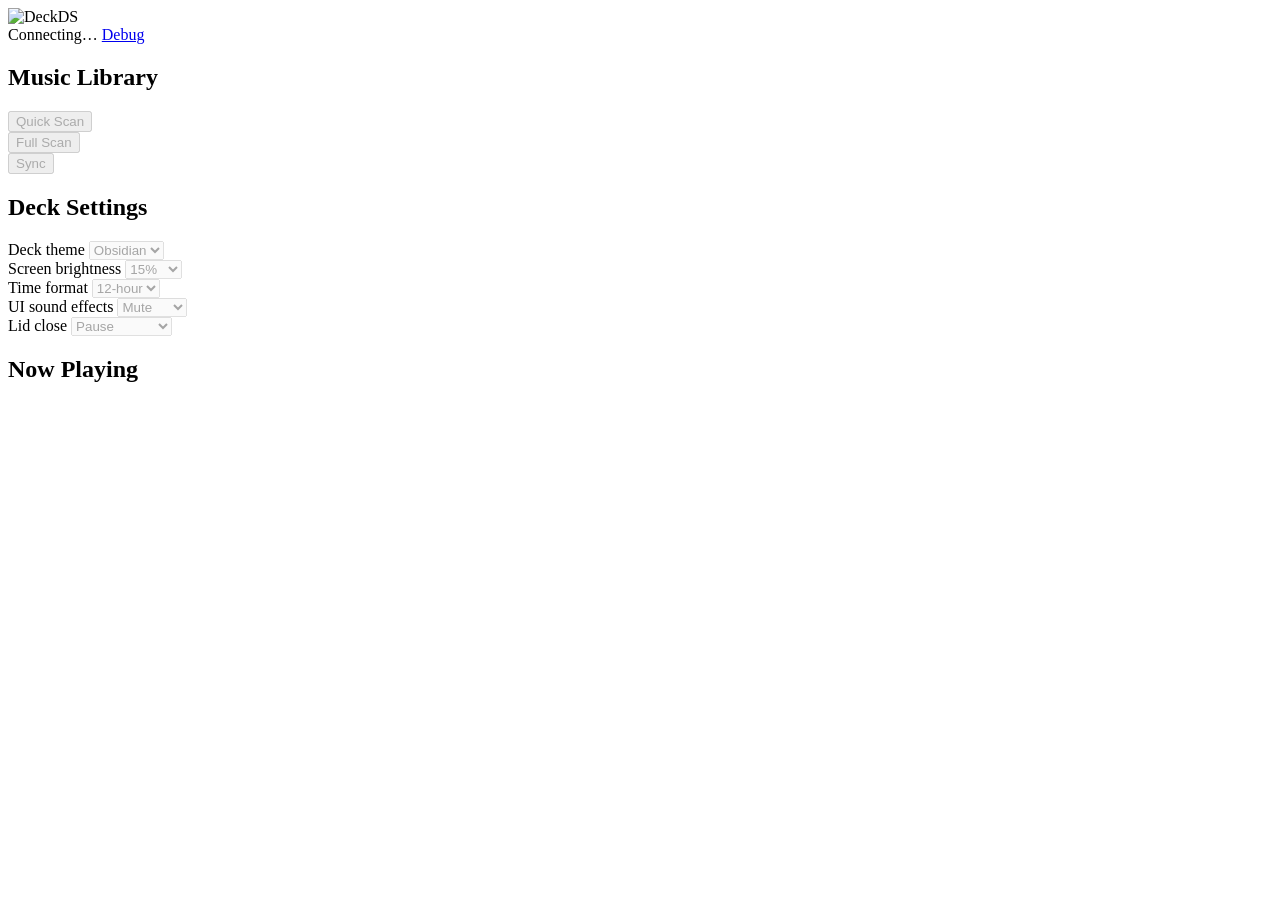
==== Native/web/index.html @ a2824d01 "Add Web Config, library maintenance, and analog scrolling Serve offline Bootstrap settings and read-" ====
<!doctype html>
<html lang="en" data-bs-theme="dark">
<head>
  <meta charset="utf-8">
  <meta name="viewport" content="width=device-width, initial-scale=1">
  <title>DeckDS Web Config</title>
  <link rel="stylesheet" href="/bootstrap.min.css">
  <link rel="stylesheet" href="/config.css">
  <script defer src="/config.js"></script>
</head>
<body class="bg-body-tertiary">
  <main class="container py-4 py-md-5">
    <header class="d-flex justify-content-between align-items-center gap-3 border-bottom pb-3 mb-4">
      <img class="deck-logo" src="/logo.svg" alt="DeckDS" width="148" height="44">
      <div class="d-flex align-items-center gap-3">
        <span id="connection" class="text-body-secondary small" role="status">Connecting…</span>
        <a class="btn btn-sm btn-outline-secondary" href="/debug">Debug</a>
      </div>
    </header>

    <div class="row g-3">
      <section class="col-lg-7" aria-labelledby="library-heading">
        <div class="card">
          <div class="card-body p-3 p-sm-4">
            <div class="d-flex justify-content-between align-items-baseline flex-wrap gap-2">
              <h1 class="h5 mb-0" id="library-heading">Music Library</h1>
              <strong id="tracks" class="small font-monospace text-body-secondary"></strong>
            </div>
            <p id="folder" class="small text-break font-monospace text-body-secondary mt-2 mb-3"></p>
            <div class="row g-2 scan-actions">
              <div class="col"><button id="quick" class="btn btn-sm btn-primary w-100" type="button" disabled>Quick Scan</button></div>
              <div class="col"><button id="full" class="btn btn-sm btn-outline-secondary w-100" type="button" disabled>Full Scan</button></div>
              <div class="col"><button class="btn btn-sm btn-outline-secondary w-100" type="button" disabled>Sync</button></div>
            </div>
            <div id="scan" class="border-top pt-3 mt-3" hidden>
              <div class="d-flex justify-content-between gap-3">
                <span id="scan-mode"></span>
                <span id="percent" class="font-monospace"></span>
              </div>
              <progress class="w-100" max="100" value="0" id="bar" aria-label="Library scan progress"></progress>
              <p id="count" class="small font-monospace text-body-secondary mb-0"></p>
            </div>
            <p id="library-message" class="feedback small text-body-secondary mt-3 mb-0" role="status"></p>
            <section class="border-top pt-3 mt-3" id="review" aria-labelledby="review-heading" hidden>
              <h2 class="h6" id="review-heading">Missing Files</h2>
              <p class="mb-1" id="missing"></p>
              <p class="small text-body-secondary" id="review-question">Remove the missing entries from the index?</p>
              <div class="row g-2">
                <div class="col"><button id="keep" class="btn btn-outline-secondary w-100" type="button">Keep</button></div>
                <div class="col"><button id="remove" class="btn btn-outline-danger w-100" type="button">Remove</button></div>
              </div>
            </section>
          </div>
        </div>
      </section>

      <section class="col-lg-5" aria-labelledby="settings-heading">
        <div class="card">
          <div class="card-body p-3 p-sm-4">
            <h2 class="h5 mb-3" id="settings-heading">Deck Settings</h2>
            <div class="vstack gap-3">
              <div class="setting">
                <label class="form-label mb-0" for="theme">Deck theme</label>
                <select id="theme" class="form-select" data-setting="theme" disabled>
                  <option value="0">Obsidian</option><option value="1">Ceramic</option><option value="2">VFD</option>
                </select>
              </div>
              <div class="setting">
                <label class="form-label mb-0" for="brightness">Screen brightness</label>
                <select id="brightness" class="form-select" data-setting="brightness" disabled>
                  <option value="0">15%</option><option value="1">30%</option><option value="2">45%</option>
                  <option value="3">60%</option><option value="4">75%</option><option value="5">90%</option>
                  <option value="6">100%</option>
                </select>
              </div>
              <div class="setting">
                <label class="form-label mb-0" for="clock">Time format</label>
                <select id="clock" class="form-select" data-setting="clock" disabled>
                  <option value="0">12-hour</option><option value="1">24-hour</option>
                </select>
              </div>
              <div class="setting">
                <label class="form-label mb-0" for="sfx">UI sound effects</label>
                <select id="sfx" class="form-select" data-setting="sfx" disabled>
                  <option value="0">Mute</option><option value="1">SFX On</option>
                </select>
              </div>
              <div class="setting">
                <label class="form-label mb-0" for="lid">Lid close</label>
                <select id="lid" class="form-select" data-setting="lid" disabled>
                  <option value="0">Pause</option><option value="1">Pocket Audio</option>
                </select>
              </div>
            </div>
            <p id="settings-error" class="feedback text-danger small mt-3 mb-0" role="alert"></p>
          </div>
        </div>
      </section>

      <section class="col-12" aria-labelledby="now-heading">
        <div class="card">
          <div class="card-body p-3 p-sm-4">
            <h2 class="h5" id="now-heading">Now Playing</h2>
            <strong class="text-break" id="track"></strong>
            <p class="text-body-secondary text-break mb-0" id="artist"></p>
          </div>
        </div>
      </section>
    </div>
  </main>
</body>
</html>
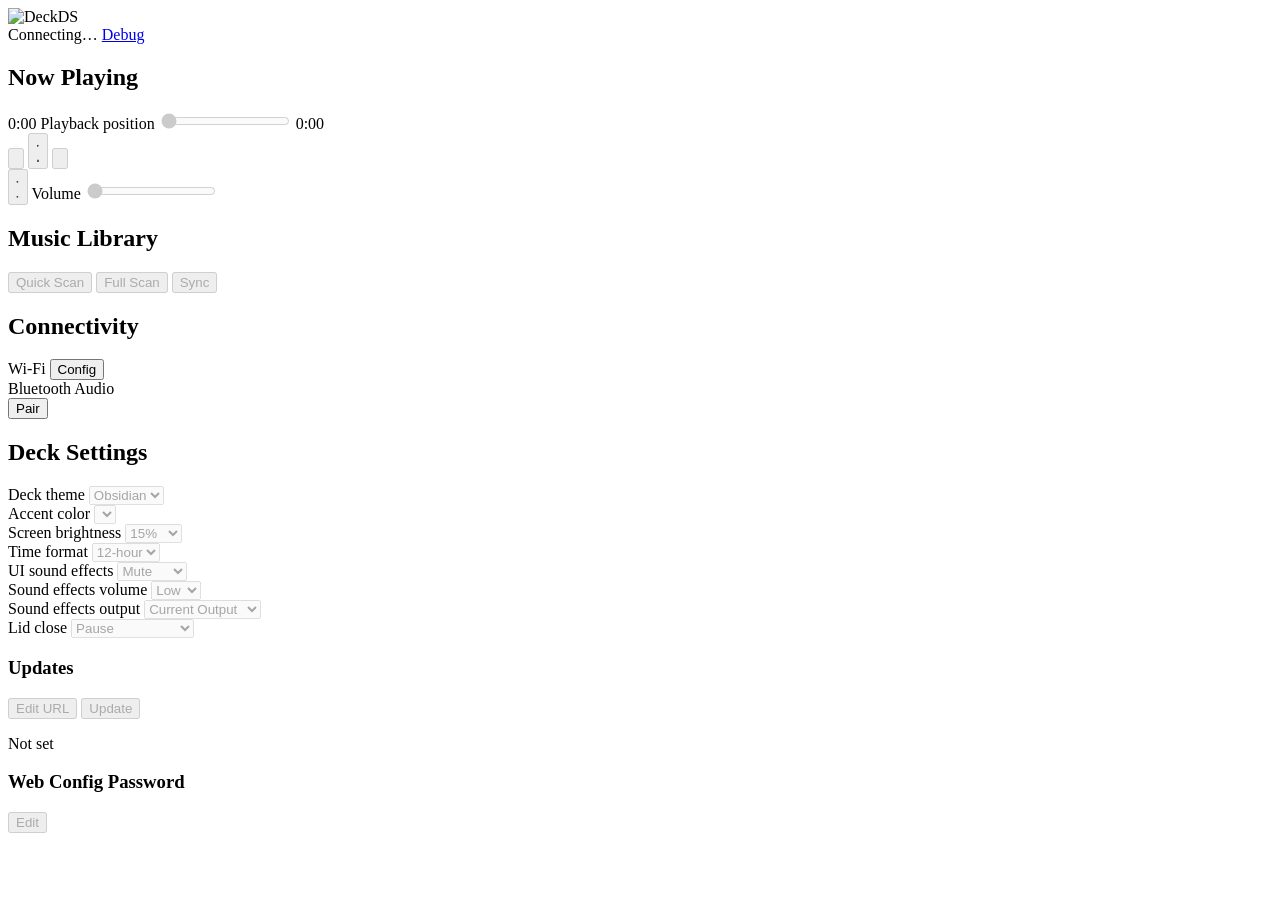
==== commit 550c1b23: "Expand Web Config and connectivity" ====
--- a/Native/web/index.html
+++ b/Native/web/index.html
@@ -9,104 +9,271 @@
   <script defer src="/config.js"></script>
 </head>
 <body class="bg-body-tertiary">
-  <main class="container py-4 py-md-5">
-    <header class="d-flex justify-content-between align-items-center gap-3 border-bottom pb-3 mb-4">
+  <main class="container config-page">
+    <header class="config-header d-flex justify-content-between align-items-center gap-2 border-bottom">
       <img class="deck-logo" src="/logo.svg" alt="DeckDS" width="148" height="44">
-      <div class="d-flex align-items-center gap-3">
+      <div class="d-flex align-items-center gap-2">
         <span id="connection" class="text-body-secondary small" role="status">Connecting…</span>
+        <a id="sign-in" class="btn btn-sm btn-outline-secondary" href="/login" hidden>Sign in</a>
         <a class="btn btn-sm btn-outline-secondary" href="/debug">Debug</a>
       </div>
     </header>
 
-    <div class="row g-3">
-      <section class="col-lg-7" aria-labelledby="library-heading">
-        <div class="card">
-          <div class="card-body p-3 p-sm-4">
-            <div class="d-flex justify-content-between align-items-baseline flex-wrap gap-2">
-              <h1 class="h5 mb-0" id="library-heading">Music Library</h1>
-              <strong id="tracks" class="small font-monospace text-body-secondary"></strong>
-            </div>
-            <p id="folder" class="small text-break font-monospace text-body-secondary mt-2 mb-3"></p>
-            <div class="row g-2 scan-actions">
-              <div class="col"><button id="quick" class="btn btn-sm btn-primary w-100" type="button" disabled>Quick Scan</button></div>
-              <div class="col"><button id="full" class="btn btn-sm btn-outline-secondary w-100" type="button" disabled>Full Scan</button></div>
-              <div class="col"><button class="btn btn-sm btn-outline-secondary w-100" type="button" disabled>Sync</button></div>
-            </div>
-            <div id="scan" class="border-top pt-3 mt-3" hidden>
-              <div class="d-flex justify-content-between gap-3">
-                <span id="scan-mode"></span>
-                <span id="percent" class="font-monospace"></span>
+    <div class="config-grid">
+      <div class="config-player">
+        <section class="card" aria-labelledby="now-heading">
+          <div class="card-body">
+            <h1 class="h6 mb-2" id="now-heading">Now Playing</h1>
+            <strong class="track-title" id="track"></strong>
+            <p class="small text-body-secondary text-truncate mb-0" id="artist"></p>
+            <div class="seek-row small font-monospace text-body-secondary">
+              <output id="elapsed" for="seek">0:00</output>
+              <label class="visually-hidden" for="seek">Playback position</label>
+              <input class="form-range" type="range" id="seek" min="0" max="1" step="100" value="0" disabled>
+              <span id="duration">0:00</span>
+            </div>
+            <div class="transport-row">
+              <button type="button" class="btn btn-outline-secondary icon-button" id="previous"
+                      aria-label="Previous track" title="Previous track" disabled>
+                <svg class="action-icon" viewBox="0 0 24 24" aria-hidden="true"><path d="M5 5h2v14H5zM19 5v14L8 12z"/></svg>
+              </button>
+              <button type="button" class="btn btn-primary icon-button" id="playback-toggle" aria-label="Play" title="Play" disabled>
+                <svg class="action-icon" viewBox="0 0 24 24" aria-hidden="true"><path d="M8 5v14l11-7z"/></svg>
+                <svg class="action-icon" viewBox="0 0 24 24" aria-hidden="true" hidden><path d="M7 5h4v14H7zm6 0h4v14h-4z"/></svg>
+              </button>
+              <button type="button" class="btn btn-outline-secondary icon-button" id="next"
+                      aria-label="Next track" title="Next track" disabled>
+                <svg class="action-icon" viewBox="0 0 24 24" aria-hidden="true"><path d="M17 5h2v14h-2zM5 5v14l11-7z"/></svg>
+              </button>
+            </div>
+            <div class="volume-row">
+              <button type="button" class="btn btn-outline-secondary icon-button" id="mute" aria-label="Mute" title="Mute" disabled>
+                <svg class="action-icon" viewBox="0 0 24 24" aria-hidden="true">
+                  <path d="M3 9h4l5-4v14l-5-4H3z"/><path d="M15 9a4 4 0 0 1 0 6m2.5-8.5a7.5 7.5 0 0 1 0 11" fill="none" stroke="currentColor" stroke-width="1.75" stroke-linecap="round"/>
+                </svg>
+                <svg class="action-icon" viewBox="0 0 24 24" aria-hidden="true" hidden>
+                  <path d="M3 9h4l5-4v14l-5-4H3z"/><path d="m16 9 6 6m0-6-6 6" fill="none" stroke="currentColor" stroke-width="1.75" stroke-linecap="round"/>
+                </svg>
+              </button>
+              <label class="visually-hidden" for="volume">Volume</label>
+              <input class="form-range" type="range" id="volume" min="0" max="100" value="0" disabled>
+              <output class="font-monospace small text-body-secondary text-end" id="volume-value" for="volume"></output>
+            </div>
+            <p id="playback-error" class="feedback text-danger small mt-2 mb-0" role="alert"></p>
+          </div>
+        </section>
+
+        <section class="card" aria-labelledby="library-heading">
+          <div class="card-body">
+            <div class="library-title">
+              <h2 class="h6 mb-0" id="library-heading">Music Library</h2>
+              <div class="library-title-status small font-monospace text-body-secondary">
+                <strong id="tracks" class="text-truncate"></strong>
+                <div id="scan" class="library-title-progress" hidden>
+                  <progress max="100" value="0" id="bar" aria-label="Library scan progress"></progress>
+                  <span id="percent" aria-hidden="true"></span>
+                </div>
               </div>
-              <progress class="w-100" max="100" value="0" id="bar" aria-label="Library scan progress"></progress>
-              <p id="count" class="small font-monospace text-body-secondary mb-0"></p>
-            </div>
-            <p id="library-message" class="feedback small text-body-secondary mt-3 mb-0" role="status"></p>
-            <section class="border-top pt-3 mt-3" id="review" aria-labelledby="review-heading" hidden>
-              <h2 class="h6" id="review-heading">Missing Files</h2>
+            </div>
+            <p id="folder" class="small text-truncate font-monospace text-body-secondary mt-1 mb-2"></p>
+            <div class="d-flex flex-wrap gap-1 scan-actions">
+              <button id="quick" class="btn btn-sm btn-primary" type="button" disabled>Quick Scan</button>
+              <button id="full" class="btn btn-sm btn-outline-secondary" type="button" disabled>Full Scan</button>
+              <button class="btn btn-sm btn-outline-secondary" type="button" disabled>Sync</button>
+            </div>
+            <p id="library-message" class="library-feedback small text-body-secondary text-truncate mt-2 mb-0" role="status"></p>
+            <section class="border-top pt-2 mt-2" id="review" aria-labelledby="review-heading" hidden>
+              <h3 class="h6 mb-1" id="review-heading">Missing Files</h3>
               <p class="mb-1" id="missing"></p>
-              <p class="small text-body-secondary" id="review-question">Remove the missing entries from the index?</p>
-              <div class="row g-2">
-                <div class="col"><button id="keep" class="btn btn-outline-secondary w-100" type="button">Keep</button></div>
-                <div class="col"><button id="remove" class="btn btn-outline-danger w-100" type="button">Remove</button></div>
+              <p class="small text-body-secondary mb-2" id="review-question">Remove the missing entries from the index?</p>
+              <div class="d-flex gap-2">
+                <button id="keep" class="btn btn-sm btn-outline-secondary flex-fill" type="button">Keep</button>
+                <button id="remove" class="btn btn-sm btn-outline-danger flex-fill" type="button">Remove</button>
               </div>
             </section>
           </div>
-        </div>
-      </section>
+        </section>
+        <section class="card" aria-labelledby="connectivity-heading">
+          <div class="card-body">
+            <h2 class="h6 mb-2" id="connectivity-heading">Connectivity</h2>
+            <div class="d-flex justify-content-between align-items-center gap-2">
+              <span class="small">Wi-Fi</span>
+              <button id="wifi-open" type="button" class="btn btn-sm btn-outline-secondary"
+                      aria-label="Configure Wi-Fi" aria-haspopup="dialog">Config</button>
+            </div>
+            <div class="d-flex justify-content-between align-items-center gap-2 border-top pt-2 mt-2">
+              <span class="small">Bluetooth Audio</span>
+              <div class="scan-tooltip-anchor" id="bluetooth-pair-tooltip">
+                <button id="bluetooth-open" type="button" class="btn btn-sm btn-outline-secondary"
+                        aria-label="Pair Bluetooth audio" aria-haspopup="dialog"
+                        aria-describedby="bluetooth-pair-message">Pair</button>
+                <span id="bluetooth-pair-message" class="scan-tooltip small" role="tooltip"></span>
+                <span id="bluetooth-pair-announcement" class="visually-hidden" role="status"></span>
+              </div>
+            </div>
+            <ul id="bluetooth-paired-devices" class="device-list list-unstyled mb-0" aria-label="Paired Bluetooth devices"></ul>
+          </div>
+        </section>
+      </div>
 
-      <section class="col-lg-5" aria-labelledby="settings-heading">
-        <div class="card">
-          <div class="card-body p-3 p-sm-4">
-            <h2 class="h5 mb-3" id="settings-heading">Deck Settings</h2>
-            <div class="vstack gap-3">
-              <div class="setting">
-                <label class="form-label mb-0" for="theme">Deck theme</label>
-                <select id="theme" class="form-select" data-setting="theme" disabled>
-                  <option value="0">Obsidian</option><option value="1">Ceramic</option><option value="2">VFD</option>
-                </select>
-              </div>
-              <div class="setting">
-                <label class="form-label mb-0" for="brightness">Screen brightness</label>
-                <select id="brightness" class="form-select" data-setting="brightness" disabled>
-                  <option value="0">15%</option><option value="1">30%</option><option value="2">45%</option>
-                  <option value="3">60%</option><option value="4">75%</option><option value="5">90%</option>
-                  <option value="6">100%</option>
-                </select>
-              </div>
-              <div class="setting">
-                <label class="form-label mb-0" for="clock">Time format</label>
-                <select id="clock" class="form-select" data-setting="clock" disabled>
-                  <option value="0">12-hour</option><option value="1">24-hour</option>
-                </select>
-              </div>
-              <div class="setting">
-                <label class="form-label mb-0" for="sfx">UI sound effects</label>
-                <select id="sfx" class="form-select" data-setting="sfx" disabled>
-                  <option value="0">Mute</option><option value="1">SFX On</option>
-                </select>
-              </div>
-              <div class="setting">
-                <label class="form-label mb-0" for="lid">Lid close</label>
-                <select id="lid" class="form-select" data-setting="lid" disabled>
-                  <option value="0">Pause</option><option value="1">Pocket Audio</option>
-                </select>
-              </div>
-            </div>
-            <p id="settings-error" class="feedback text-danger small mt-3 mb-0" role="alert"></p>
-          </div>
-        </div>
-      </section>
-
-      <section class="col-12" aria-labelledby="now-heading">
-        <div class="card">
-          <div class="card-body p-3 p-sm-4">
-            <h2 class="h5" id="now-heading">Now Playing</h2>
-            <strong class="text-break" id="track"></strong>
-            <p class="text-body-secondary text-break mb-0" id="artist"></p>
-          </div>
+      <section class="card" aria-labelledby="settings-heading">
+        <div class="card-body">
+          <h2 class="h6 mb-2" id="settings-heading">Deck Settings</h2>
+          <div class="settings-fields">
+            <div class="setting">
+              <label class="form-label mb-0" for="theme">Deck theme</label>
+              <select id="theme" class="form-select form-select-sm" data-setting="theme" disabled>
+                <option value="0">Obsidian</option><option value="1">Ceramic</option><option value="2">VFD</option>
+              </select>
+            </div>
+            <div class="setting">
+              <label class="form-label mb-0" for="accent">Accent color</label>
+              <select id="accent" class="form-select form-select-sm" data-setting="accent" disabled></select>
+            </div>
+            <div class="setting">
+              <label class="form-label mb-0" for="brightness">Screen brightness</label>
+              <select id="brightness" class="form-select form-select-sm" data-setting="brightness" disabled>
+                <option value="0">15%</option><option value="1">30%</option><option value="2">45%</option>
+                <option value="3">60%</option><option value="4">75%</option><option value="5">90%</option>
+                <option value="6">100%</option>
+              </select>
+            </div>
+            <div class="setting">
+              <label class="form-label mb-0" for="clock">Time format</label>
+              <select id="clock" class="form-select form-select-sm" data-setting="clock" disabled>
+                <option value="0">12-hour</option><option value="1">24-hour</option>
+              </select>
+            </div>
+            <div class="setting">
+              <label class="form-label mb-0" for="sfx">UI sound effects</label>
+              <select id="sfx" class="form-select form-select-sm" data-setting="sfx" disabled>
+                <option value="0">Mute</option><option value="1">SFX On</option>
+              </select>
+            </div>
+            <div class="setting">
+              <label class="form-label mb-0" for="sfx-volume">Sound effects volume</label>
+              <select id="sfx-volume" class="form-select form-select-sm" data-setting="sfxVolume" disabled>
+                <option value="0">Low</option><option value="1">Mid</option><option value="2">High</option>
+              </select>
+            </div>
+            <div class="setting">
+              <label class="form-label mb-0" for="sfx-output">Sound effects output</label>
+              <select id="sfx-output" class="form-select form-select-sm" data-setting="sfxOutput" disabled>
+                <option value="0">Current Output</option><option value="1">Built-in Speaker</option>
+              </select>
+            </div>
+            <div class="setting">
+              <label class="form-label mb-0" for="lid">Lid close</label>
+              <select id="lid" class="form-select form-select-sm" data-setting="lid" disabled>
+                <option value="0">Pause</option><option value="1">Continue Playing</option>
+              </select>
+            </div>
+          </div>
+          <p id="settings-error" class="feedback text-danger small mt-2 mb-0" role="alert"></p>
+          <section class="border-top pt-2 mt-2" aria-labelledby="updates-heading">
+            <div class="d-flex justify-content-between align-items-center flex-wrap gap-2">
+              <h3 class="h6 mb-0 me-auto" id="updates-heading">Updates</h3>
+              <button class="btn btn-sm btn-outline-secondary" type="button" id="ota-edit" disabled>Edit URL</button>
+              <button class="btn btn-sm btn-outline-secondary" type="button" disabled>Update</button>
+            </div>
+            <p class="small text-body-secondary font-monospace text-truncate mt-1 mb-0" id="ota-url">Not set</p>
+          </section>
+          <section class="border-top pt-2 mt-2" aria-labelledby="web-password-heading">
+            <div class="d-flex justify-content-between align-items-center flex-wrap gap-2">
+              <h3 class="h6 mb-0 me-auto" id="web-password-heading">Web Config Password</h3>
+              <span id="web-password-status" class="text-body-secondary small"></span>
+              <button class="btn btn-sm btn-outline-secondary" type="button" id="web-password-edit" disabled>Edit</button>
+            </div>
+          </section>
         </div>
       </section>
     </div>
   </main>
+  <dialog id="ota-dialog" aria-labelledby="ota-heading">
+    <form id="ota-form" class="p-3 p-sm-4">
+      <h2 class="h5 mb-3" id="ota-heading">Edit OTA URL</h2>
+      <label class="form-label" for="ota-input">OTA URL</label>
+      <input class="form-control" id="ota-input" type="url" maxlength="2048" spellcheck="false" autofocus>
+      <p id="ota-error" class="feedback text-danger small mt-2 mb-0" role="alert"></p>
+      <div class="d-flex justify-content-end gap-2 mt-3">
+        <button class="btn btn-outline-secondary" type="button" id="ota-cancel">Cancel</button>
+        <button class="btn btn-primary" type="submit" id="ota-save">Save</button>
+      </div>
+    </form>
+  </dialog>
+  <dialog id="web-password-dialog" aria-labelledby="web-password-dialog-title">
+    <form id="web-password-form" class="p-3 p-sm-4">
+      <h2 class="h5 mb-3" id="web-password-dialog-title">Web Config Password</h2>
+      <label class="form-label" for="web-password-input">Password</label>
+      <input class="form-control" id="web-password-input" type="password" maxlength="128" autocomplete="off" autofocus>
+      <p id="web-password-error" class="feedback text-danger small mt-2 mb-0" role="alert"></p>
+      <div class="d-flex flex-wrap justify-content-end gap-2 mt-3">
+        <button class="btn btn-outline-secondary" type="button" id="web-password-cancel">Cancel</button>
+        <button class="btn btn-primary" type="submit" id="web-password-save">Save</button>
+      </div>
+    </form>
+  </dialog>
+  <dialog id="wifi-dialog" class="connectivity-dialog" aria-labelledby="wifi-dialog-title">
+    <div id="wifi-browser" class="p-3 p-sm-4">
+      <header class="d-flex justify-content-between align-items-center gap-2 mb-2">
+        <h2 class="h5 mb-0" id="wifi-dialog-title">Wi-Fi</h2>
+        <button id="wifi-close" type="button" class="btn btn-sm btn-outline-secondary" autofocus>Close</button>
+      </header>
+      <div class="d-flex justify-content-between align-items-center gap-2">
+        <div id="wifi-link" class="wifi-link small">
+          <!-- Bootstrap Icons v1.13.1, MIT. See vendor/BOOTSTRAP-ICONS-LICENSE. -->
+          <svg class="bi bi-wifi-off" data-level="off" width="16" height="16" fill="currentColor" viewBox="0 0 16 16" aria-hidden="true">
+            <path d="M10.706 3.294A12.6 12.6 0 0 0 8 3C5.259 3 2.723 3.882.663 5.379a.485.485 0 0 0-.048.736.52.52 0 0 0 .668.05A11.45 11.45 0 0 1 8 4q.946 0 1.852.148zM8 6c-1.905 0-3.68.56-5.166 1.526a.48.48 0 0 0-.063.745.525.525 0 0 0 .652.065 8.45 8.45 0 0 1 3.51-1.27zm2.596 1.404.785-.785q.947.362 1.785.907a.482.482 0 0 1 .063.745.525.525 0 0 1-.652.065 8.5 8.5 0 0 0-1.98-.932zM8 10l.933-.933a6.5 6.5 0 0 1 2.013.637c.285.145.326.524.1.75l-.015.015a.53.53 0 0 1-.611.09A5.5 5.5 0 0 0 8 10m4.905-4.905.747-.747q.886.451 1.685 1.03a.485.485 0 0 1 .047.737.52.52 0 0 1-.668.05 11.5 11.5 0 0 0-1.811-1.07M9.02 11.78c.238.14.236.464.04.66l-.707.706a.5.5 0 0 1-.707 0l-.707-.707c-.195-.195-.197-.518.04-.66A2 2 0 0 1 8 11.5c.374 0 .723.102 1.021.28zm4.355-9.905a.53.53 0 0 1 .75.75l-10.75 10.75a.53.53 0 0 1-.75-.75z"/>
+          </svg>
+          <svg class="bi bi-wifi-1" data-level="1" width="16" height="16" fill="currentColor" viewBox="0 0 16 16" aria-hidden="true" hidden>
+            <path d="M11.046 10.454c.226-.226.185-.605-.1-.75A6.5 6.5 0 0 0 8 9c-1.06 0-2.062.254-2.946.704-.285.145-.326.524-.1.75l.015.015c.16.16.407.19.611.09A5.5 5.5 0 0 1 8 10c.868 0 1.69.201 2.42.56.203.1.45.07.611-.091zM9.06 12.44c.196-.196.198-.52-.04-.66A2 2 0 0 0 8 11.5a2 2 0 0 0-1.02.28c-.238.14-.236.464-.04.66l.706.706a.5.5 0 0 0 .707 0l.708-.707z"/>
+          </svg>
+          <svg class="bi bi-wifi-2" data-level="2" width="16" height="16" fill="currentColor" viewBox="0 0 16 16" aria-hidden="true" hidden>
+            <path d="M13.229 8.271c.216-.216.194-.578-.063-.745A9.46 9.46 0 0 0 8 6c-1.905 0-3.68.56-5.166 1.526a.48.48 0 0 0-.063.745.525.525 0 0 0 .652.065A8.46 8.46 0 0 1 8 7a8.46 8.46 0 0 1 4.577 1.336c.205.132.48.108.652-.065m-2.183 2.183c.226-.226.185-.605-.1-.75A6.5 6.5 0 0 0 8 9c-1.06 0-2.062.254-2.946.704-.285.145-.326.524-.1.75l.015.015c.16.16.408.19.611.09A5.5 5.5 0 0 1 8 10c.868 0 1.69.201 2.42.56.203.1.45.07.611-.091zM9.06 12.44c.196-.196.198-.52-.04-.66A2 2 0 0 0 8 11.5a2 2 0 0 0-1.02.28c-.238.14-.236.464-.04.66l.706.706a.5.5 0 0 0 .708 0l.707-.707z"/>
+          </svg>
+          <svg class="bi bi-wifi" data-level="3" width="16" height="16" fill="currentColor" viewBox="0 0 16 16" aria-hidden="true" hidden>
+            <path d="M15.384 6.115a.485.485 0 0 0-.047-.736A12.44 12.44 0 0 0 8 3C5.259 3 2.723 3.882.663 5.379a.485.485 0 0 0-.048.736.52.52 0 0 0 .668.05A11.45 11.45 0 0 1 8 4c2.507 0 4.827.802 6.716 2.164.205.148.49.13.668-.049"/>
+            <path d="M13.229 8.271a.482.482 0 0 0-.063-.745A9.46 9.46 0 0 0 8 6c-1.905 0-3.68.56-5.166 1.526a.48.48 0 0 0-.063.745.525.525 0 0 0 .652.065A8.46 8.46 0 0 1 8 7a8.46 8.46 0 0 1 4.576 1.336c.206.132.48.108.653-.065m-2.183 2.183c.226-.226.185-.605-.1-.75A6.5 6.5 0 0 0 8 9c-1.06 0-2.062.254-2.946.704-.285.145-.326.524-.1.75l.015.015c.16.16.407.19.611.09A5.5 5.5 0 0 1 8 10c.868 0 1.69.201 2.42.56.203.1.45.07.61-.091zM9.06 12.44c.196-.196.198-.52-.04-.66A2 2 0 0 0 8 11.5a2 2 0 0 0-1.02.28c-.238.14-.236.464-.04.66l.706.706a.5.5 0 0 0 .707 0l.707-.707z"/>
+          </svg>
+          <span id="wifi-name" class="text-truncate">Not connected</span>
+          <span id="wifi-strength" class="text-body-secondary" hidden></span>
+        </div>
+        <button id="wifi-scan" type="button" class="btn btn-sm btn-outline-secondary" disabled>Scan</button>
+      </div>
+      <p id="wifi-message" class="wifi-feedback small text-body-secondary mt-2 mb-0" role="status"></p>
+      <ul id="wifi-networks" class="device-list list-unstyled mb-0"></ul>
+    </div>
+    <form id="wifi-form" class="p-3 p-sm-4" hidden>
+      <h2 class="h5 mb-2" id="wifi-join-title">Join Wi-Fi Network</h2>
+      <p id="wifi-target" class="device-name fw-semibold mb-2"></p>
+      <p class="text-body-secondary small mb-3">Changing networks may disconnect this page.</p>
+      <div id="wifi-password-field">
+        <label class="form-label" for="wifi-password">Wi-Fi password</label>
+        <input class="form-control" id="wifi-password" type="password" maxlength="128" autocomplete="off">
+      </div>
+      <p id="wifi-join-error" class="feedback text-danger small mt-2 mb-0" role="alert"></p>
+      <div class="d-flex justify-content-end gap-2 mt-3">
+        <button class="btn btn-outline-secondary" type="button" id="wifi-cancel">Back</button>
+        <button class="btn btn-primary" type="submit" id="wifi-join">Join</button>
+      </div>
+    </form>
+  </dialog>
+  <dialog id="bluetooth-dialog" class="connectivity-dialog" aria-labelledby="bluetooth-heading">
+    <div class="p-3 p-sm-4">
+      <header class="d-flex justify-content-between align-items-center gap-2 mb-2">
+        <h2 class="h5 mb-0" id="bluetooth-heading">Bluetooth Audio</h2>
+        <button id="bluetooth-close" type="button" class="btn btn-sm btn-outline-secondary" autofocus>Close</button>
+      </header>
+      <div class="d-flex justify-content-end mb-2">
+        <div class="scan-tooltip-anchor" id="bluetooth-scan-tooltip">
+          <button id="bluetooth-scan" type="button" class="btn btn-sm btn-outline-secondary"
+                  aria-disabled="true" aria-describedby="bluetooth-message">Scan</button>
+          <span id="bluetooth-message" class="scan-tooltip small" role="tooltip"></span>
+        </div>
+      </div>
+      <span id="bluetooth-announcement" class="visually-hidden" role="status"></span>
+      <ul id="bluetooth-devices" class="device-list list-unstyled mb-0"></ul>
+    </div>
+  </dialog>
 </body>
 </html>
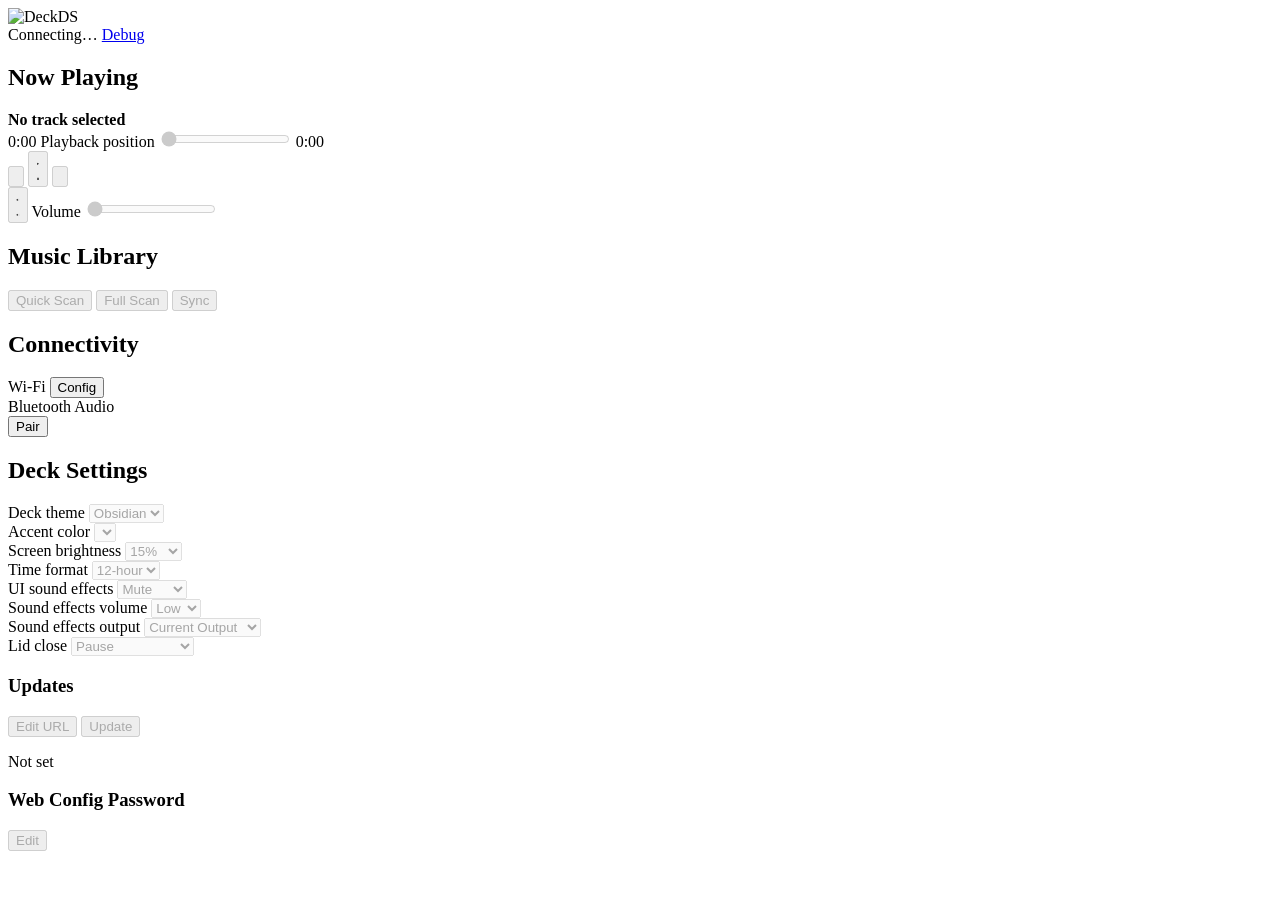
==== commit 57f95dce: "Keep Now Playing metadata on one line" ====
--- a/Native/web/index.html
+++ b/Native/web/index.html
@@ -24,8 +24,10 @@
         <section class="card" aria-labelledby="now-heading">
           <div class="card-body">
             <h1 class="h6 mb-2" id="now-heading">Now Playing</h1>
-            <strong class="track-title" id="track"></strong>
-            <p class="small text-body-secondary text-truncate mb-0" id="artist"></p>
+            <div class="track-metadata">
+              <strong class="track-title text-truncate" id="track">No track selected</strong>
+              <span class="track-artist small text-body-secondary text-truncate" id="artist"></span>
+            </div>
             <div class="seek-row small font-monospace text-body-secondary">
               <output id="elapsed" for="seek">0:00</output>
               <label class="visually-hidden" for="seek">Playback position</label>
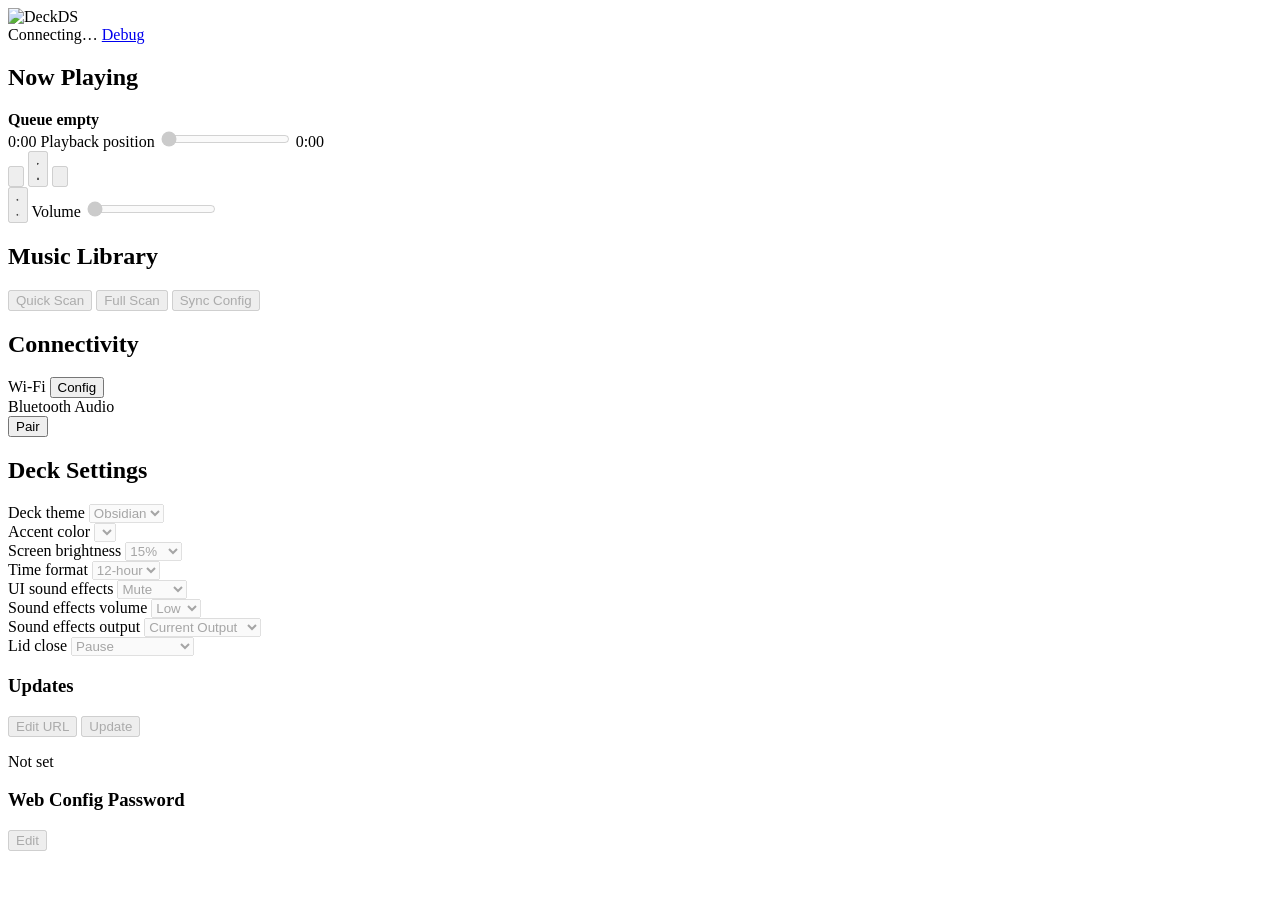
==== commit b02796ef: "Add Library Sync URL configuration" ====
--- a/Native/web/index.html
+++ b/Native/web/index.html
@@ -25,7 +25,7 @@
           <div class="card-body">
             <h1 class="h6 mb-2" id="now-heading">Now Playing</h1>
             <div class="track-metadata">
-              <strong class="track-title text-truncate" id="track">No track selected</strong>
+              <strong class="track-title text-truncate" id="track">Queue empty</strong>
               <span class="track-artist small text-body-secondary text-truncate" id="artist"></span>
             </div>
             <div class="seek-row small font-monospace text-body-secondary">
@@ -81,7 +81,8 @@
             <div class="d-flex flex-wrap gap-1 scan-actions">
               <button id="quick" class="btn btn-sm btn-primary" type="button" disabled>Quick Scan</button>
               <button id="full" class="btn btn-sm btn-outline-secondary" type="button" disabled>Full Scan</button>
-              <button class="btn btn-sm btn-outline-secondary" type="button" disabled>Sync</button>
+              <button class="btn btn-sm btn-outline-secondary" type="button" id="sync-edit"
+                      aria-haspopup="dialog" disabled>Sync Config</button>
             </div>
             <p id="library-message" class="library-feedback small text-body-secondary text-truncate mt-2 mb-0" role="status"></p>
             <section class="border-top pt-2 mt-2" id="review" aria-labelledby="review-heading" hidden>
@@ -191,6 +192,18 @@
       </section>
     </div>
   </main>
+  <dialog id="sync-dialog" aria-labelledby="sync-heading">
+    <form id="sync-form" class="p-3 p-sm-4">
+      <h2 class="h5 mb-3" id="sync-heading">Library Sync</h2>
+      <label class="form-label" for="sync-input">Sync URL</label>
+      <input class="form-control" id="sync-input" type="url" maxlength="2048" spellcheck="false" autofocus>
+      <p id="sync-error" class="feedback text-danger small mt-2 mb-0" role="alert"></p>
+      <div class="d-flex justify-content-end gap-2 mt-3">
+        <button class="btn btn-outline-secondary" type="button" id="sync-cancel">Cancel</button>
+        <button class="btn btn-primary" type="submit" id="sync-save">Save</button>
+      </div>
+    </form>
+  </dialog>
   <dialog id="ota-dialog" aria-labelledby="ota-heading">
     <form id="ota-form" class="p-3 p-sm-4">
       <h2 class="h5 mb-3" id="ota-heading">Edit OTA URL</h2>
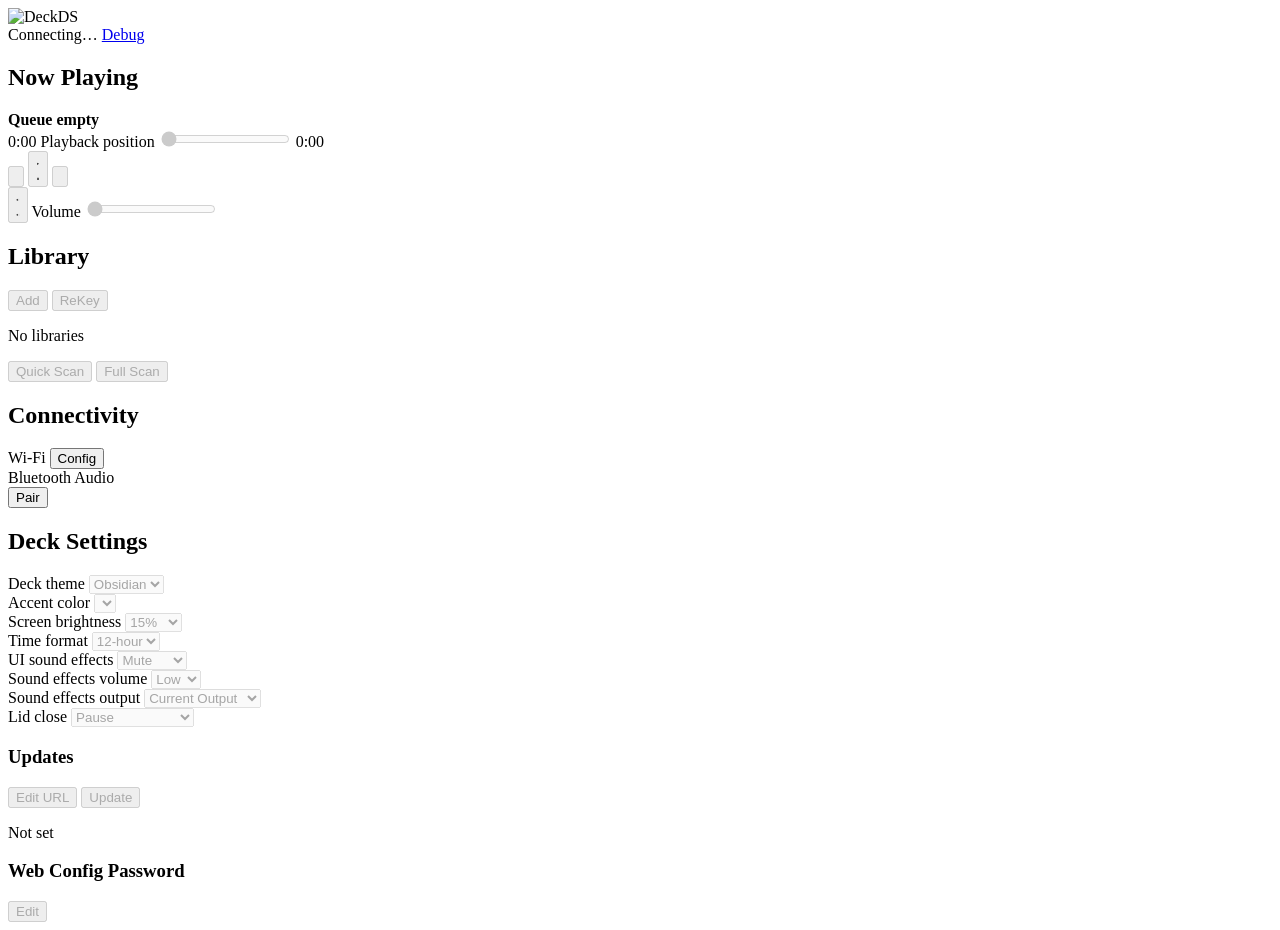
==== commit bf54a3f9: "Add multi-library controls to Web Config Add Tracks-compatible library identities and migrate old tr" ====
--- a/Native/web/index.html
+++ b/Native/web/index.html
@@ -65,26 +65,31 @@
           </div>
         </section>
 
-        <section class="card" aria-labelledby="library-heading">
+        <section class="card library-card" aria-labelledby="library-heading">
           <div class="card-body">
             <div class="library-title">
-              <h2 class="h6 mb-0" id="library-heading">Music Library</h2>
+              <h2 class="h6 mb-0" id="library-heading">Library</h2>
               <div class="library-title-status small font-monospace text-body-secondary">
                 <strong id="tracks" class="text-truncate"></strong>
                 <div id="scan" class="library-title-progress" hidden>
                   <progress max="100" value="0" id="bar" aria-label="Library scan progress"></progress>
                   <span id="percent" aria-hidden="true"></span>
                 </div>
+                <span id="library-message" class="visually-hidden text-truncate" role="status"></span>
               </div>
-            </div>
-            <p id="folder" class="small text-truncate font-monospace text-body-secondary mt-1 mb-2"></p>
-            <div class="d-flex flex-wrap gap-1 scan-actions">
+              <div class="library-title-actions d-flex gap-1">
+                <button id="library-add" class="btn btn-sm btn-outline-secondary" type="button"
+                        aria-haspopup="dialog" disabled>Add</button>
+                <button id="library-rekey" class="btn btn-sm btn-outline-secondary" type="button"
+                        aria-haspopup="dialog" disabled>ReKey</button>
+              </div>
+            </div>
+            <ul id="library-folders" class="device-list list-unstyled mt-1 mb-2" aria-label="Libraries" hidden></ul>
+            <p id="folder" class="small text-body-secondary mt-1 mb-2">No libraries</p>
+            <div class="d-flex flex-wrap gap-1 scan-actions" role="group" aria-label="Library scans">
               <button id="quick" class="btn btn-sm btn-primary" type="button" disabled>Quick Scan</button>
               <button id="full" class="btn btn-sm btn-outline-secondary" type="button" disabled>Full Scan</button>
-              <button class="btn btn-sm btn-outline-secondary" type="button" id="sync-edit"
-                      aria-haspopup="dialog" disabled>Sync Config</button>
-            </div>
-            <p id="library-message" class="library-feedback small text-body-secondary text-truncate mt-2 mb-0" role="status"></p>
+            </div>
             <section class="border-top pt-2 mt-2" id="review" aria-labelledby="review-heading" hidden>
               <h3 class="h6 mb-1" id="review-heading">Missing Files</h3>
               <p class="mb-1" id="missing"></p>
@@ -192,17 +197,69 @@
       </section>
     </div>
   </main>
-  <dialog id="sync-dialog" aria-labelledby="sync-heading">
-    <form id="sync-form" class="p-3 p-sm-4">
-      <h2 class="h5 mb-3" id="sync-heading">Library Sync</h2>
-      <label class="form-label" for="sync-input">Sync URL</label>
-      <input class="form-control" id="sync-input" type="url" maxlength="2048" spellcheck="false" autofocus>
-      <p id="sync-error" class="feedback text-danger small mt-2 mb-0" role="alert"></p>
-      <div class="d-flex justify-content-end gap-2 mt-3">
-        <button class="btn btn-outline-secondary" type="button" id="sync-cancel">Cancel</button>
-        <button class="btn btn-primary" type="submit" id="sync-save">Save</button>
+  <dialog id="library-rekey-dialog" aria-labelledby="library-rekey-heading" aria-describedby="library-rekey-description">
+    <div class="p-3 p-sm-4">
+      <h2 id="library-rekey-heading" class="h5 mb-2">ReKey Database?</h2>
+      <p id="library-rekey-description" class="small mb-2">Recalculate song, album, and artist IDs for every library. DeckDS backs up the database and carries over playlists, favorites, and playback history.</p>
+      <p id="library-rekey-error" class="library-feedback small text-danger text-truncate mb-0" role="alert"></p>
+      <div class="d-flex justify-content-end gap-2 mt-2">
+        <button id="library-rekey-cancel" type="button" class="btn btn-outline-secondary" autofocus>Cancel</button>
+        <button id="library-rekey-confirm" type="button" class="btn btn-outline-danger">ReKey</button>
+      </div>
+    </div>
+  </dialog>
+  <dialog id="library-dialog" aria-labelledby="library-edit-heading">
+    <form id="library-edit-form" class="p-3 p-sm-4" hidden>
+      <h2 id="library-edit-heading" class="h5 mb-3"></h2>
+      <div id="library-path-field" class="mb-2">
+        <label class="form-label" for="library-path">Folder path on DeckDS</label>
+        <input id="library-path" class="form-control" maxlength="4096" autocomplete="off" spellcheck="false">
+      </div>
+      <div id="library-identifier-field" class="mb-2">
+        <label class="form-label" for="library-identifier">Library identifier</label>
+        <input id="library-identifier" class="form-control" maxlength="128" autocomplete="off" spellcheck="false">
+      </div>
+      <div class="mb-2">
+        <label class="form-label" for="library-sync-url">Sync URL</label>
+        <input id="library-sync-url" class="form-control" type="url" maxlength="2048" autocomplete="url" spellcheck="false">
+      </div>
+      <div id="library-relocate-field" hidden>
+        <label class="form-label" for="library-relocate-path">Relocate to</label>
+        <input id="library-relocate-path" class="form-control" maxlength="4096" placeholder="Absolute folder path" autocomplete="off" spellcheck="false">
+      </div>
+      <p id="library-edit-message" class="library-feedback small text-danger text-truncate mt-2 mb-0" role="alert"></p>
+      <div id="library-state-actions" class="d-flex gap-2 mt-2" hidden>
+        <button id="library-toggle" type="button" class="btn btn-sm btn-outline-secondary">Disable</button>
+        <button id="library-delete" type="button" class="btn btn-sm btn-outline-danger" disabled>Delete</button>
+      </div>
+      <div class="d-flex justify-content-end gap-2 mt-2">
+        <button id="library-edit-back" type="button" class="btn btn-outline-secondary">Cancel</button>
+        <button id="library-edit-save" type="submit" class="btn btn-primary">Save</button>
       </div>
     </form>
+    <div id="library-preview-view" class="p-3 p-sm-4" hidden>
+      <h2 id="library-preview-heading" class="h5 mb-2"></h2>
+      <p id="library-preview-summary" class="small mb-2"></p>
+      <p id="library-preview-destination" class="device-name small text-body-secondary mb-2" hidden></p>
+      <ul id="library-preview-items" class="library-preview-items small list-unstyled mb-2"></ul>
+      <a id="library-preview-report" class="btn btn-sm btn-outline-secondary" href="/api/library/unmatched"
+         download="unmatched-music-files.txt" hidden>Download unmatched paths</a>
+      <p id="library-preview-message" class="library-feedback small text-danger text-truncate mt-2 mb-0" role="alert"></p>
+      <div class="d-flex justify-content-end gap-2 mt-2">
+        <button id="library-preview-back" type="button" class="btn btn-outline-secondary">Back</button>
+        <button id="library-apply" type="button" class="btn btn-primary">Apply</button>
+      </div>
+    </div>
+    <div id="library-delete-view" class="p-3 p-sm-4" hidden>
+      <h2 id="library-delete-heading" class="h5 mb-2">Delete Library?</h2>
+      <p id="library-delete-name" class="small fw-semibold text-truncate mb-2"></p>
+      <p class="small mb-2">Delete this library’s index and its tracks from playlists. Audio files stay on disk.</p>
+      <p id="library-delete-message" class="library-feedback small text-danger text-truncate mb-0" role="alert"></p>
+      <div class="d-flex justify-content-end gap-2 mt-2">
+        <button id="library-delete-back" type="button" class="btn btn-outline-secondary">Back</button>
+        <button id="library-delete-confirm" type="button" class="btn btn-outline-danger">Delete Library</button>
+      </div>
+    </div>
   </dialog>
   <dialog id="ota-dialog" aria-labelledby="ota-heading">
     <form id="ota-form" class="p-3 p-sm-4">
@@ -253,7 +310,10 @@
           <span id="wifi-name" class="text-truncate">Not connected</span>
           <span id="wifi-strength" class="text-body-secondary" hidden></span>
         </div>
-        <button id="wifi-scan" type="button" class="btn btn-sm btn-outline-secondary" disabled>Scan</button>
+        <div class="d-flex gap-1 flex-shrink-0">
+          <button id="wifi-manual" type="button" class="btn btn-sm btn-outline-secondary" disabled>Manual</button>
+          <button id="wifi-scan" type="button" class="btn btn-sm btn-outline-secondary" disabled>Scan</button>
+        </div>
       </div>
       <p id="wifi-message" class="wifi-feedback small text-body-secondary mt-2 mb-0" role="status"></p>
       <ul id="wifi-networks" class="device-list list-unstyled mb-0"></ul>
@@ -262,11 +322,15 @@
       <h2 class="h5 mb-2" id="wifi-join-title">Join Wi-Fi Network</h2>
       <p id="wifi-target" class="device-name fw-semibold mb-2"></p>
       <p class="text-body-secondary small mb-3">Changing networks may disconnect this page.</p>
+      <div id="wifi-ssid-field" class="mb-2" hidden>
+        <label class="form-label" for="wifi-ssid">Network name (SSID)</label>
+        <input class="form-control" id="wifi-ssid" maxlength="32" autocomplete="off" spellcheck="false">
+      </div>
       <div id="wifi-password-field">
         <label class="form-label" for="wifi-password">Wi-Fi password</label>
         <input class="form-control" id="wifi-password" type="password" maxlength="128" autocomplete="off">
       </div>
-      <p id="wifi-join-error" class="feedback text-danger small mt-2 mb-0" role="alert"></p>
+      <p id="wifi-join-error" class="wifi-feedback text-danger small mt-2 mb-0" role="alert"></p>
       <div class="d-flex justify-content-end gap-2 mt-3">
         <button class="btn btn-outline-secondary" type="button" id="wifi-cancel">Back</button>
         <button class="btn btn-primary" type="submit" id="wifi-join">Join</button>
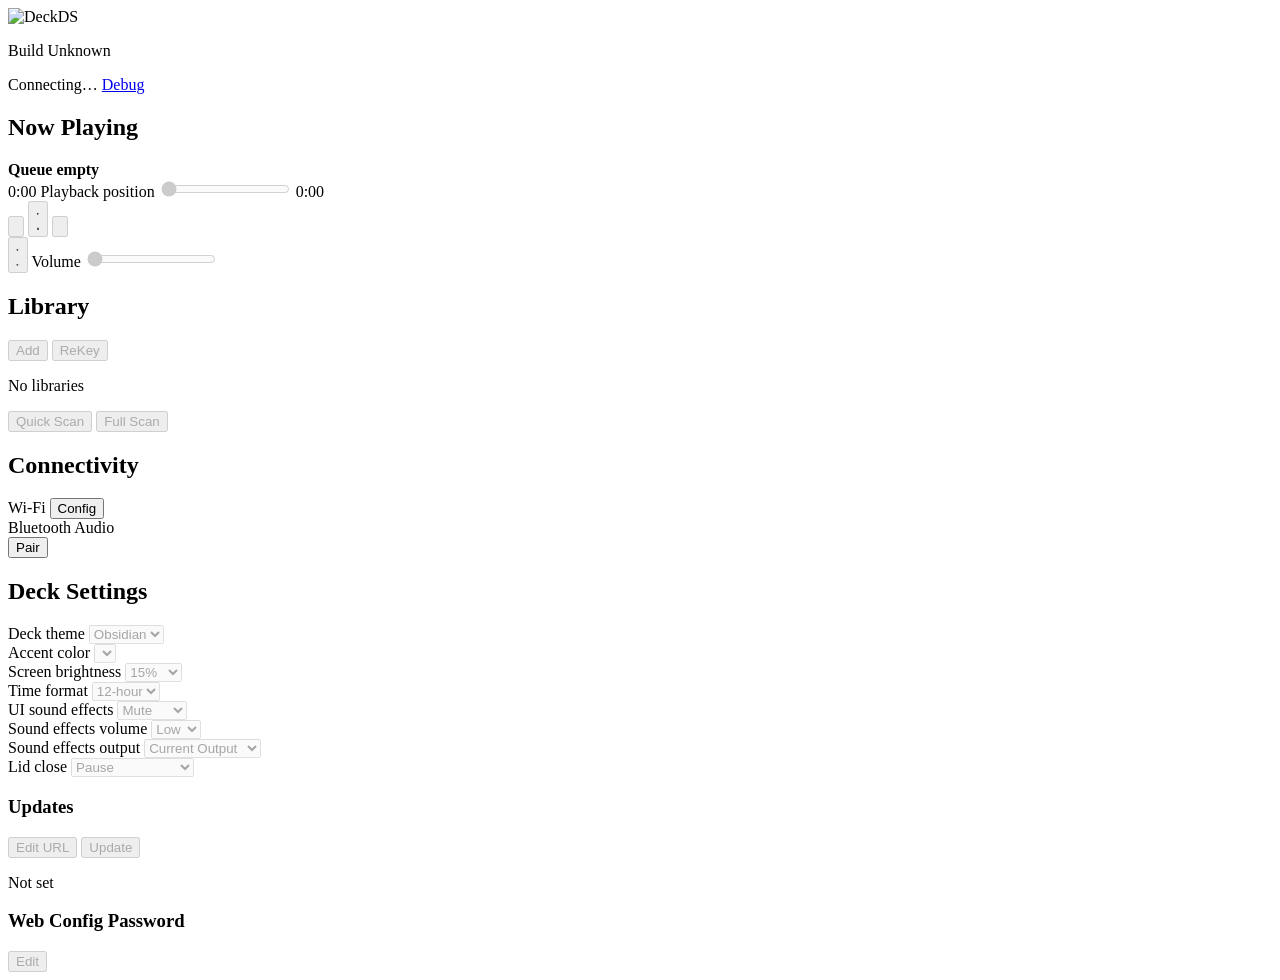
==== commit 81734bdf: "Show the build commit in the Web Config header" ====
--- a/Native/web/index.html
+++ b/Native/web/index.html
@@ -11,7 +11,10 @@
 <body class="bg-body-tertiary">
   <main class="container config-page">
     <header class="config-header d-flex justify-content-between align-items-center gap-2 border-bottom">
-      <img class="deck-logo" src="/logo.svg" alt="DeckDS" width="148" height="44">
+      <div class="config-brand">
+        <img class="deck-logo" src="/logo.svg" alt="DeckDS" width="148" height="44">
+        <p class="small text-body-secondary text-truncate mb-0">Build <span id="build-commit" class="font-monospace">Unknown</span></p>
+      </div>
       <div class="d-flex align-items-center gap-2">
         <span id="connection" class="text-body-secondary small" role="status">Connecting…</span>
         <a id="sign-in" class="btn btn-sm btn-outline-secondary" href="/login" hidden>Sign in</a>
